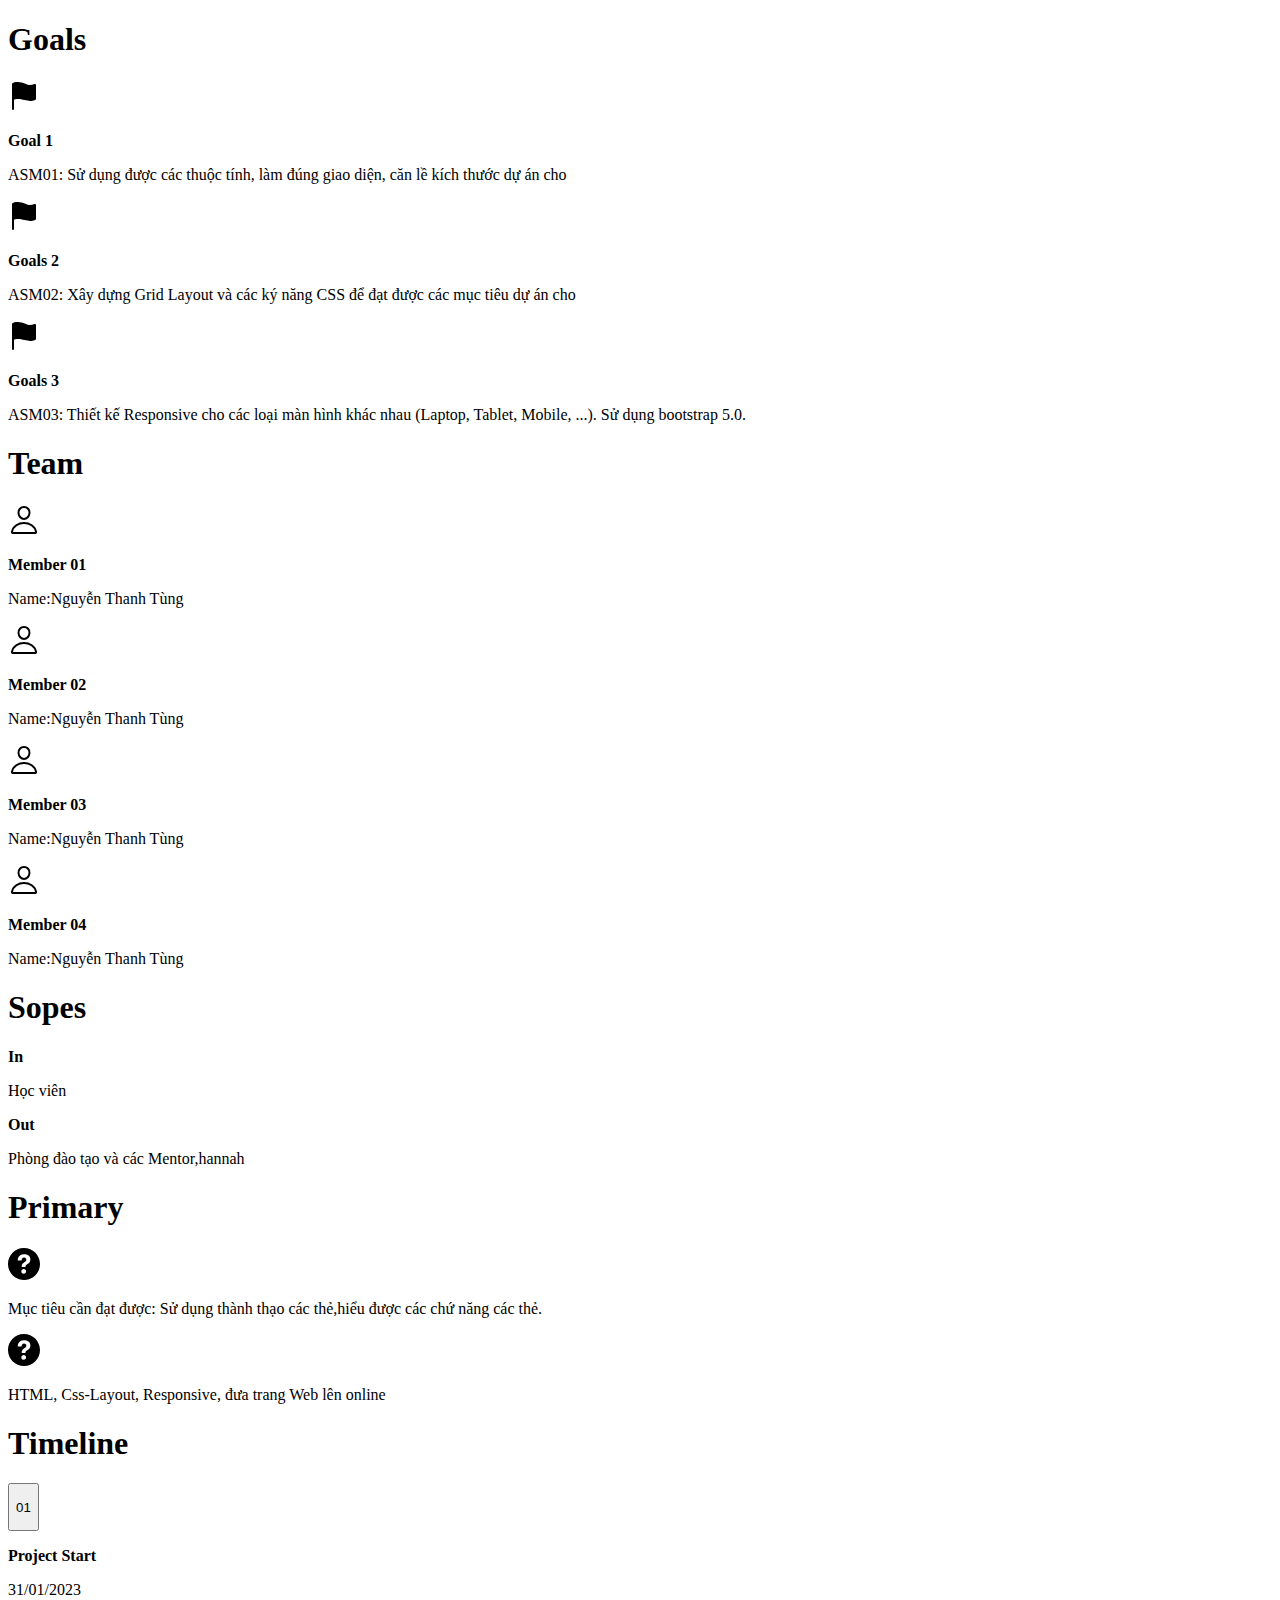
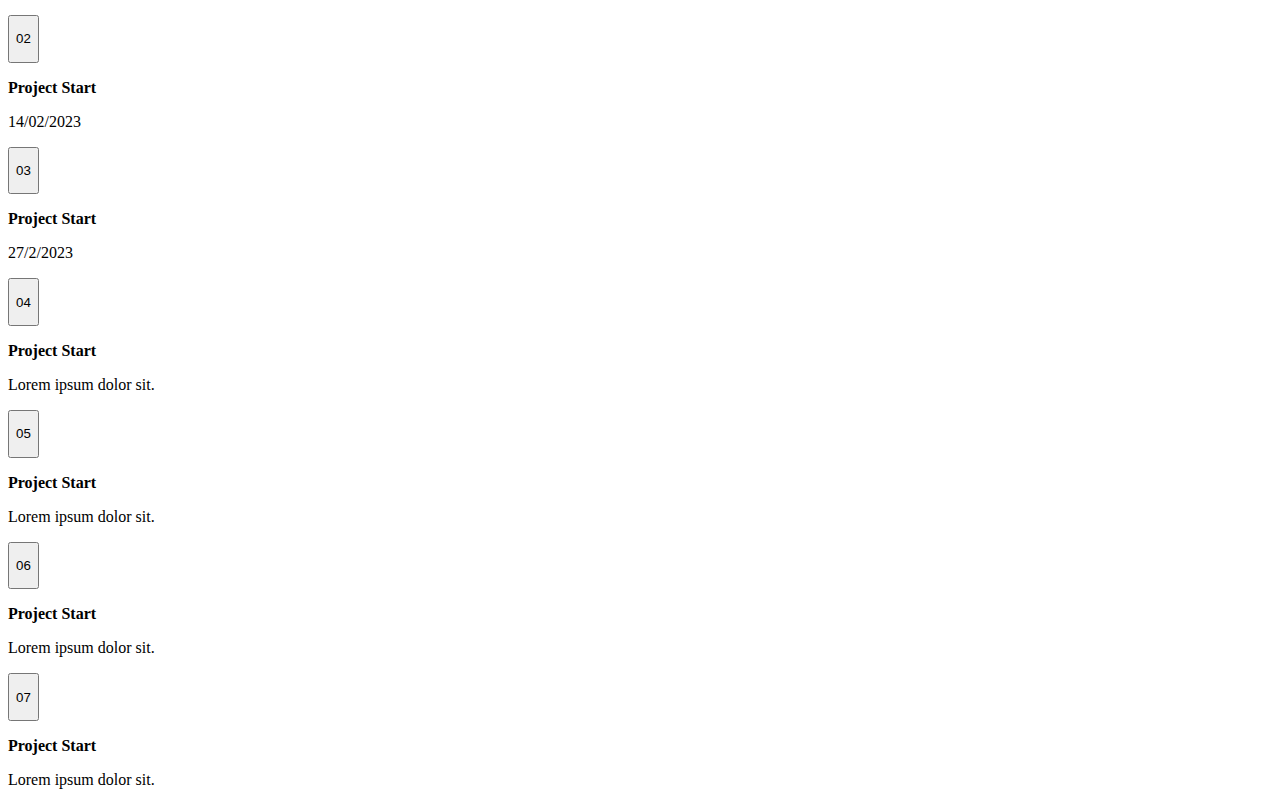
==== digital-cv.html @ 03c0d518 "Add files via upload" ====
<!DOCTYPE html>
<html lang="en">
  <head>
    <meta charset="UTF-8" />
    <meta http-equiv="X-UA-Compatible" content="IE=edge" />
    <meta name="viewport" content="width=device-width, initial-scale=1.0" />
    <link
      href="https://cdn.jsdelivr.net/npm/bootstrap@5.1.3/dist/css/bootstrap.min.css"
      rel="stylesheet"
      integrity="sha384-1BmE4kWBq78iYhFldvKuhfTAU6auU8tT94WrHftjDbrCEXSU1oBoqyl2QvZ6jIW3"
      crossorigin="anonymous"
    />
    <link rel="stylesheet" href="css/laptop.css" />
    <link rel="stylesheet" href="css/tablet.css" />
    <link rel="stylesheet" href="css/mobile.css" />
    <title>Digital-CV</title>
  </head>
  <body>
    <section class="pt-5 pb-5">
      <div class="container grid funix btn-primary pt-5 pb-5">
        <div class="grid low-1">
          <!-- CỘT 1 -->
          <div class="btn-light ps-5 pe-5 pt-3">
            <h1 class="text-primary border-bottom pb-3">Goals</h1>

            <div class="ps-5 border-bottom pt-3 goals">
              <div class="text-center">
                <svg
                  xmlns="http://www.w3.org/2000/svg"
                  class="ionicon"
                  viewBox="0 0 512 512"
                  style="width: 2rem; height: 2rem"
                >
                  <title>Flag</title>
                  <path
                    d="M80 480a16 16 0 01-16-16V68.13a24 24 0 0111.9-20.72C88 40.38 112.38 32 160 32c37.21 0 78.83 14.71 115.55 27.68C305.12 70.13 333.05 80 352 80a183.84 183.84 0 0071-14.5 18 18 0 0125 16.58v219.36a20 20 0 01-12 18.31c-8.71 3.81-40.51 16.25-84 16.25-24.14 0-54.38-7.14-86.39-14.71C229.63 312.79 192.43 304 160 304c-36.87 0-55.74 5.58-64 9.11V464a16 16 0 01-16 16z"
                  />
                </svg>
              </div>
              <div>
                <p><strong>Goal 1</strong></p>
                <p>
                  ASM01: Sử dụng được các thuộc tính, làm đúng giao diện, căn lề
                  kích thước dự án cho
                </p>
              </div>
            </div>

            <div class="ps-5 border-bottom pt-3 goals">
              <div class="text-center">
                <svg
                  xmlns="http://www.w3.org/2000/svg"
                  class="ionicon"
                  viewBox="0 0 512 512"
                  style="width: 2rem; height: 2rem"
                >
                  <title>Flag</title>
                  <path
                    d="M80 480a16 16 0 01-16-16V68.13a24 24 0 0111.9-20.72C88 40.38 112.38 32 160 32c37.21 0 78.83 14.71 115.55 27.68C305.12 70.13 333.05 80 352 80a183.84 183.84 0 0071-14.5 18 18 0 0125 16.58v219.36a20 20 0 01-12 18.31c-8.71 3.81-40.51 16.25-84 16.25-24.14 0-54.38-7.14-86.39-14.71C229.63 312.79 192.43 304 160 304c-36.87 0-55.74 5.58-64 9.11V464a16 16 0 01-16 16z"
                  />
                </svg>
              </div>
              <div>
                <p><strong>Goals 2</strong></p>
                <p>
                  ASM02: Xây dựng Grid Layout và các ký năng CSS để đạt được các
                  mục tiêu dự án cho
                </p>
              </div>
            </div>

            <div class="ps-5 border-bottom pt-3 goals">
              <div class="text-center">
                <svg
                  xmlns="http://www.w3.org/2000/svg"
                  class="ionicon"
                  viewBox="0 0 512 512"
                  style="width: 2rem; height: 2rem"
                >
                  <title>Flag</title>
                  <path
                    d="M80 480a16 16 0 01-16-16V68.13a24 24 0 0111.9-20.72C88 40.38 112.38 32 160 32c37.21 0 78.83 14.71 115.55 27.68C305.12 70.13 333.05 80 352 80a183.84 183.84 0 0071-14.5 18 18 0 0125 16.58v219.36a20 20 0 01-12 18.31c-8.71 3.81-40.51 16.25-84 16.25-24.14 0-54.38-7.14-86.39-14.71C229.63 312.79 192.43 304 160 304c-36.87 0-55.74 5.58-64 9.11V464a16 16 0 01-16 16z"
                  />
                </svg>
              </div>
              <div>
                <p><strong>Goals 3</strong></p>
                <p>
                  ASM03: Thiết kế Responsive cho các loại màn hình khác nhau
                  (Laptop, Tablet, Mobile, ...). Sử dụng bootstrap 5.0.
                </p>
              </div>
            </div>
          </div>

          <!-- CỘT 2 -->
          <div class="btn-light ps-5 pe-5 pt-3">
            <h1 class="text-primary border-bottom pb-3">Team</h1>
            <div class="ps-3 pt-3 goals1">
              <div class="text-center">
                <svg
                  xmlns="http://www.w3.org/2000/svg"
                  class="ionicon"
                  viewBox="0 0 512 512"
                  style="width: 2rem; height: 2rem"
                >
                  <title>Person</title>
                  <path
                    d="M344 144c-3.92 52.87-44 96-88 96s-84.15-43.12-88-96c-4-55 35-96 88-96s92 42 88 96z"
                    fill="none"
                    stroke="currentColor"
                    stroke-linecap="round"
                    stroke-linejoin="round"
                    stroke-width="32"
                  />
                  <path
                    d="M256 304c-87 0-175.3 48-191.64 138.6C62.39 453.52 68.57 464 80 464h352c11.44 0 17.62-10.48 15.65-21.4C431.3 352 343 304 256 304z"
                    fill="none"
                    stroke="currentColor"
                    stroke-miterlimit="10"
                    stroke-width="32"
                  />
                </svg>
              </div>
              <div class="ps-4">
                <p><strong>Member 01</strong></p>
                <p>Name:Nguyễn Thanh Tùng</p>
              </div>
            </div>

            <div class="ps-3 goals1">
              <div class="text-center">
                <svg
                  xmlns="http://www.w3.org/2000/svg"
                  class="ionicon"
                  viewBox="0 0 512 512"
                  style="width: 2rem; height: 2rem"
                >
                  <title>Person</title>
                  <path
                    d="M344 144c-3.92 52.87-44 96-88 96s-84.15-43.12-88-96c-4-55 35-96 88-96s92 42 88 96z"
                    fill="none"
                    stroke="currentColor"
                    stroke-linecap="round"
                    stroke-linejoin="round"
                    stroke-width="32"
                  />
                  <path
                    d="M256 304c-87 0-175.3 48-191.64 138.6C62.39 453.52 68.57 464 80 464h352c11.44 0 17.62-10.48 15.65-21.4C431.3 352 343 304 256 304z"
                    fill="none"
                    stroke="currentColor"
                    stroke-miterlimit="10"
                    stroke-width="32"
                  />
                </svg>
              </div>
              <div class="ps-4">
                <p><strong>Member 02</strong></p>
                <p>Name:Nguyễn Thanh Tùng</p>
              </div>
            </div>

            <div class="ps-3 goals1">
              <div class="text-center">
                <svg
                  xmlns="http://www.w3.org/2000/svg"
                  class="ionicon"
                  viewBox="0 0 512 512"
                  style="width: 2rem; height: 2rem"
                >
                  <title>Person</title>
                  <path
                    d="M344 144c-3.92 52.87-44 96-88 96s-84.15-43.12-88-96c-4-55 35-96 88-96s92 42 88 96z"
                    fill="none"
                    stroke="currentColor"
                    stroke-linecap="round"
                    stroke-linejoin="round"
                    stroke-width="32"
                  />
                  <path
                    d="M256 304c-87 0-175.3 48-191.64 138.6C62.39 453.52 68.57 464 80 464h352c11.44 0 17.62-10.48 15.65-21.4C431.3 352 343 304 256 304z"
                    fill="none"
                    stroke="currentColor"
                    stroke-miterlimit="10"
                    stroke-width="32"
                  />
                </svg>
              </div>
              <div class="ps-4">
                <p><strong>Member 03</strong></p>
                <p>Name:Nguyễn Thanh Tùng</p>
              </div>
            </div>

            <div class="ps-3 goals1">
              <div class="text-center">
                <svg
                  xmlns="http://www.w3.org/2000/svg"
                  class="ionicon"
                  viewBox="0 0 512 512"
                  style="width: 2rem; height: 2rem"
                >
                  <title>Person</title>
                  <path
                    d="M344 144c-3.92 52.87-44 96-88 96s-84.15-43.12-88-96c-4-55 35-96 88-96s92 42 88 96z"
                    fill="none"
                    stroke="currentColor"
                    stroke-linecap="round"
                    stroke-linejoin="round"
                    stroke-width="32"
                  />
                  <path
                    d="M256 304c-87 0-175.3 48-191.64 138.6C62.39 453.52 68.57 464 80 464h352c11.44 0 17.62-10.48 15.65-21.4C431.3 352 343 304 256 304z"
                    fill="none"
                    stroke="currentColor"
                    stroke-miterlimit="10"
                    stroke-width="32"
                  />
                </svg>
              </div>
              <div class="ps-4">
                <p><strong>Member 04</strong></p>
                <p>Name:Nguyễn Thanh Tùng</p>
              </div>
            </div>
          </div>

          <!-- CỘT 4 -->
          <div class="btn-light ps-5 pe-5 pt-3">
            <h1 class="text-primary border-bottom pb-3">Sopes</h1>
            <div class="grid cols-1 pt-3">
              <div class="col-md">
                <p class="text-uppercase"><strong>In</strong></p>
                <p class="pts">Học viên</p>
              </div>
              <div class="col-md">
                <p class="text-uppercase"><strong>Out</strong></p>
                <p class="pts">Phòng đào tạo và các Mentor,hannah</p>
              </div>
            </div>
          </div>

          <!-- CỘT 5 -->
          <div class="btn-light ps-5 pe-5 pt-3">
            <h1 class="text-primary border-bottom pb-3">Primary</h1>
            <div class="pt-3 goals">
              <div class="text-center">
                <?xml version="1.0" ?><!DOCTYPE svg PUBLIC '-//W3C//DTD SVG 1.1//EN' 'http://www.w3.org/Graphics/SVG/1.1/DTD/svg11.dtd'>
                <svg
                  height="2rem"
                  id="Capa_1"
                  style="enable-background: new 0 0 91.999 92"
                  version="1.1"
                  viewBox="0 0 91.999 92"
                  width="2rem"
                  xml:space="preserve"
                  xmlns="http://www.w3.org/2000/svg"
                  xmlns:xlink="http://www.w3.org/1999/xlink"
                >
                  <path
                    d="M45.385,0.004C19.982,0.344-0.334,21.215,0.004,46.619c0.34,25.393,21.209,45.715,46.611,45.377  c25.398-0.342,45.718-21.213,45.38-46.615C91.655,19.986,70.785-0.335,45.385,0.004z M45.249,74l-0.254-0.004  c-3.912-0.116-6.67-2.998-6.559-6.852c0.109-3.788,2.934-6.538,6.717-6.538l0.227,0.004c4.021,0.119,6.748,2.972,6.635,6.937  C51.903,71.346,49.122,74,45.249,74z M61.704,41.341c-0.92,1.307-2.943,2.93-5.492,4.916l-2.807,1.938  c-1.541,1.198-2.471,2.325-2.82,3.434c-0.275,0.873-0.41,1.104-0.434,2.88l-0.004,0.451H39.429l0.031-0.907  c0.131-3.728,0.223-5.921,1.768-7.733c2.424-2.846,7.771-6.289,7.998-6.435c0.766-0.577,1.412-1.234,1.893-1.936  c1.125-1.551,1.623-2.772,1.623-3.972c0-1.665-0.494-3.205-1.471-4.576c-0.939-1.323-2.723-1.993-5.303-1.993  c-2.559,0-4.311,0.812-5.359,2.478c-1.078,1.713-1.623,3.512-1.623,5.35v0.457H27.935l0.02-0.477  c0.285-6.769,2.701-11.643,7.178-14.487C37.946,18.918,41.446,18,45.53,18c5.346,0,9.859,1.299,13.412,3.861  c3.6,2.596,5.426,6.484,5.426,11.556C64.368,36.254,63.472,38.919,61.704,41.341z"
                  />
                  <g />
                  <g />
                  <g />
                  <g />
                  <g />
                  <g />
                  <g />
                  <g />
                  <g />
                  <g />
                  <g />
                  <g />
                  <g />
                  <g />
                  <g />
                </svg>
              </div>

              <p class="pz-3">
                Mục tiêu cần đạt được: Sử dụng thành thạo các thẻ,hiểu được các
                chứ năng các thẻ.
              </p>
            </div>

            <div class="pt-3 goals">
              <div class="text-center">
                <?xml version="1.0" ?><!DOCTYPE svg PUBLIC '-//W3C//DTD SVG 1.1//EN' 'http://www.w3.org/Graphics/SVG/1.1/DTD/svg11.dtd'>
                <svg
                  height="2rem"
                  id="Capa_1"
                  style="enable-background: new 0 0 91.999 92"
                  version="1.1"
                  viewBox="0 0 91.999 92"
                  width="2rem"
                  xml:space="preserve"
                  xmlns="http://www.w3.org/2000/svg"
                  xmlns:xlink="http://www.w3.org/1999/xlink"
                >
                  <path
                    d="M45.385,0.004C19.982,0.344-0.334,21.215,0.004,46.619c0.34,25.393,21.209,45.715,46.611,45.377  c25.398-0.342,45.718-21.213,45.38-46.615C91.655,19.986,70.785-0.335,45.385,0.004z M45.249,74l-0.254-0.004  c-3.912-0.116-6.67-2.998-6.559-6.852c0.109-3.788,2.934-6.538,6.717-6.538l0.227,0.004c4.021,0.119,6.748,2.972,6.635,6.937  C51.903,71.346,49.122,74,45.249,74z M61.704,41.341c-0.92,1.307-2.943,2.93-5.492,4.916l-2.807,1.938  c-1.541,1.198-2.471,2.325-2.82,3.434c-0.275,0.873-0.41,1.104-0.434,2.88l-0.004,0.451H39.429l0.031-0.907  c0.131-3.728,0.223-5.921,1.768-7.733c2.424-2.846,7.771-6.289,7.998-6.435c0.766-0.577,1.412-1.234,1.893-1.936  c1.125-1.551,1.623-2.772,1.623-3.972c0-1.665-0.494-3.205-1.471-4.576c-0.939-1.323-2.723-1.993-5.303-1.993  c-2.559,0-4.311,0.812-5.359,2.478c-1.078,1.713-1.623,3.512-1.623,5.35v0.457H27.935l0.02-0.477  c0.285-6.769,2.701-11.643,7.178-14.487C37.946,18.918,41.446,18,45.53,18c5.346,0,9.859,1.299,13.412,3.861  c3.6,2.596,5.426,6.484,5.426,11.556C64.368,36.254,63.472,38.919,61.704,41.341z"
                  />
                  <g />
                  <g />
                  <g />
                  <g />
                  <g />
                  <g />
                  <g />
                  <g />
                  <g />
                  <g />
                  <g />
                  <g />
                  <g />
                  <g />
                  <g />
                </svg>
              </div>
              <p class="pz-3">
                HTML, Css-Layout, Responsive, đưa trang Web lên online
              </p>
            </div>
          </div>
        </div>

        <!-- CỘT 3 -->
        <div class="col-md btn-light ps-3 pe-5 pt-3">
          <h1 class="text-primary border-bottom pb-3">Timeline</h1>
          <div class="dau ps-3">
            <button><p>01</p></button>

            <div class="cols">
              <p><strong>Project Start</strong></p>
              <p>31/01/2023</p>
            </div>
          </div>

          <div class="dau ps-3">
            <button><p>02</p></button>
            <div class="cols">
              <p><strong>Project Start</strong></p>
              <p>14/02/2023</p>
            </div>
          </div>

          <div class="dau ps-3">
            <button><p>03</p></button>
            <div class="cols">
              <p><strong>Project Start</strong></p>
              <p>27/2/2023</p>
            </div>
          </div>

          <div class="dau ps-3">
            <button><p>04</p></button>
            <div class="cols">
              <p><strong>Project Start</strong></p>
              <p>Lorem ipsum dolor sit.</p>
            </div>
          </div>

          <div class="dau ps-3">
            <button><p>05</p></button>
            <div class="cols">
              <p><strong>Project Start</strong></p>
              <p>Lorem ipsum dolor sit.</p>
            </div>
          </div>

          <div class="dau ps-3">
            <button><p>06</p></button>
            <div class="cols">
              <p><strong>Project Start</strong></p>
              <p>Lorem ipsum dolor sit.</p>
            </div>
          </div>

          <div class="dau ps-3">
            <button><p>07</p></button>
            <div class="cols">
              <p><strong>Project Start</strong></p>
              <p>Lorem ipsum dolor sit.</p>
            </div>
          </div>
        </div>
      </div>
    </section>
  </body>
</html>
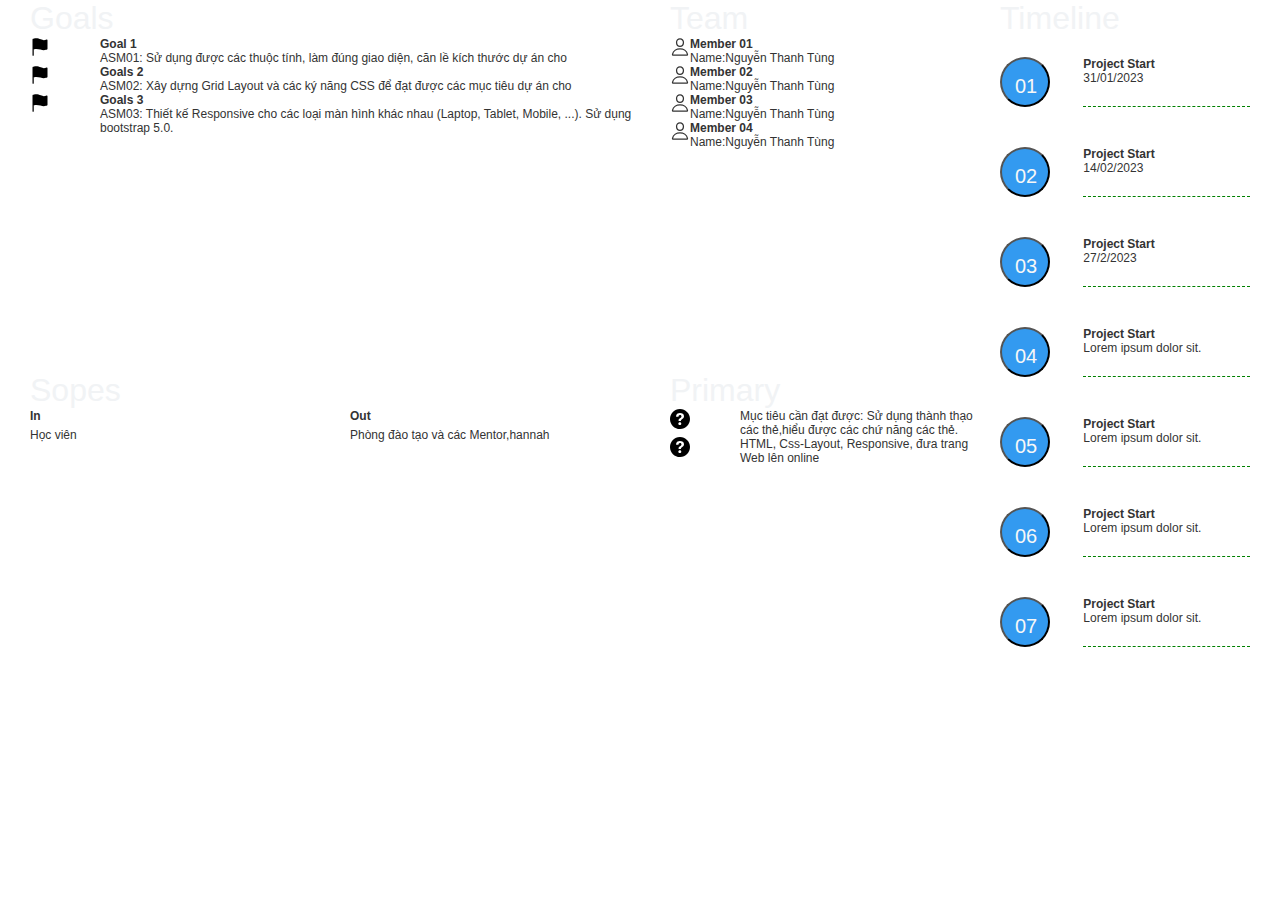
==== commit 5ec20fa6: "Update digital-cv.html" ====
--- a/digital-cv.html
+++ b/digital-cv.html
@@ -10,9 +10,9 @@
       integrity="sha384-1BmE4kWBq78iYhFldvKuhfTAU6auU8tT94WrHftjDbrCEXSU1oBoqyl2QvZ6jIW3"
       crossorigin="anonymous"
     />
-    <link rel="stylesheet" href="css/laptop.css" />
-    <link rel="stylesheet" href="css/tablet.css" />
-    <link rel="stylesheet" href="css/mobile.css" />
+    <link rel="stylesheet" href="../laptop.css" />
+    <link rel="stylesheet" href="../tablet.css" />
+    <link rel="stylesheet" href="../mobile.css" />
     <title>Digital-CV</title>
   </head>
   <body>
--- a/laptop.css
+++ b/laptop.css
@@ -0,0 +1,391 @@
+* {
+  margin: 0;
+  padding: 0;
+  box-sizing: border-box;
+}
+
+html {
+  font-size: 62.5%;
+}
+
+body {
+  font-family: "Inter", sans-serif;
+  color: #333;
+}
+
+/* phần 1 */
+header {
+  height: 70vh;
+  background-image: linear-gradient(rgba(0, 0, 0, 0.4), rgba(0, 0, 0, 0.4)),
+    url(../banner.jpg);
+  padding-top: 10rem;
+  object-fit: cover;
+  background-size: cover;
+  position: relative;
+}
+
+p {
+  font-size: 1.2rem;
+}
+
+.dist {
+  text-align: center;
+  position: absolute;
+  left: 50%;
+  transform: translate(-50%, -50%);
+}
+h1 {
+  font-size: 3.2rem;
+  color: #f1f3f5;
+  font-weight: 100;
+}
+
+/* Phần 2 */
+.cert-1 {
+  display: flex;
+}
+.cert-2 {
+  display: flex;
+}
+
+.low {
+  padding-left: 5rem;
+  padding-right: 5rem;
+}
+.sale-1 {
+  border-left: 1px solid #adb5bd;
+  border-right: 1px solid #adb5bd;
+}
+
+.class {
+  display: inline-block;
+  text-decoration: none;
+  color: #333;
+}
+
+/* Phần 3 */
+.grid-4-1 {
+  display: grid;
+  grid-template-columns: 1fr 1fr;
+}
+.svg {
+  margin-top: 4rem;
+  display: flex;
+  gap: 2rem;
+}
+.trill {
+  font-weight: 100;
+  background-color: #f1f3f5;
+  padding-top: 6rem;
+  padding-left: 15rem;
+  padding-right: 15rem;
+}
+
+.rel-4-1 p {
+  margin-bottom: 5px;
+}
+
+.author-rel {
+  padding-top: 6rem;
+  background-color: #e9ecef;
+  padding-bottom: 6rem;
+  padding-left: 4rem;
+}
+.bootstrap {
+  margin-bottom: 3rem;
+}
+
+/* Phần 4 */
+
+.grid {
+  display: grid;
+  grid-template-columns: 1fr 1fr 1fr;
+  column-gap: 2rem;
+  row-gap: 2rem;
+}
+.div1 {
+  border: 1px solid #adb5bd;
+}
+
+.div1-1 {
+  display: flex;
+  align-items: center;
+  justify-content: space-between;
+  padding-right: 2rem;
+  padding-top: 4rem;
+  margin-bottom: 4rem;
+}
+
+h5 {
+  font-size: 1.6rem;
+  font-weight: 100;
+  margin-top: 2rem;
+  color: #333;
+  margin-bottom: 0.5rem;
+}
+
+li::marker {
+  color: #339af0;
+  font-size: 2rem;
+}
+.div1-1-1 {
+  margin-top: 0.5rem;
+  margin-bottom: 0.5rem;
+  font-size: 1.5rem;
+  color: #adb5bd;
+}
+span {
+  background-color: #339af0;
+  border-radius: 2px;
+  padding-left: 0.5rem;
+  padding-right: 0.5rem;
+  color: #fff;
+}
+em {
+  margin-bottom: 1rem;
+}
+.div2-2 {
+  border: 1px solid #adb5bd;
+}
+
+.div3 {
+  border: 1px solid #adb5bd;
+}
+
+.div4 {
+  border: 1px solid #adb5bd;
+}
+.div1-4 {
+  display: flex;
+  align-items: center;
+  justify-content: space-between;
+  padding-right: 2rem;
+  padding-top: 4rem;
+  padding-left: 2rem;
+  margin-bottom: 4rem;
+}
+.div5 {
+  border: 1px solid #adb5bd;
+}
+.div1-5 {
+  display: flex;
+  align-items: center;
+  justify-content: space-between;
+  padding-right: 2rem;
+  padding-top: 4rem;
+  padding-left: 2rem;
+  margin-bottom: 4rem;
+}
+.div6 {
+  border: 1px solid #adb5bd;
+}
+.div1-6 {
+  display: flex;
+  align-items: center;
+  justify-content: space-between;
+  padding-right: 2rem;
+  padding-top: 4rem;
+  padding-left: 2rem;
+  margin-bottom: 4rem;
+}
+
+.button-1 {
+  background-color: #339af0;
+  border: none;
+  width: 3rem;
+  height: 2px;
+}
+.button {
+  border: none;
+  width: 3rem;
+  height: 2px;
+}
+.p {
+  margin-top: 1rem;
+  margin-bottom: 0.5rem;
+}
+.button-0 {
+  padding-left: 2rem;
+}
+.project {
+  margin-top: 0.5rem;
+}
+
+/* Phần 5 */
+.height {
+  display: grid;
+  grid-template-columns: 1fr 1fr;
+  /* grid-template-rows: 1fr; */
+  row-gap: 3rem;
+  padding-left: 20rem;
+  padding-right: 20rem;
+}
+.alt {
+  display: grid;
+  grid-template-columns: 15rem 1fr;
+}
+.width {
+  background-color: #e9ecef;
+  padding-bottom: 10rem;
+}
+.banner {
+  padding-left: 20rem;
+  padding-top: 4rem;
+  margin-bottom: 4rem;
+}
+.alt-1 {
+  border-left: 1px solid #fab005;
+  padding-left: 1rem;
+}
+.alt-2 {
+  grid-column: 1 / -1;
+  border-top: 1px solid #fab005;
+  padding-top: 3rem;
+}
+
+.alt-4 {
+  width: 100%;
+}
+
+.alt-5 {
+  width: 100%;
+}
+
+.with-3 {
+  display: grid;
+  grid-template-rows: 1fr 1fr 110px 1fr 1fr;
+  border: 1px solid #e9ecef;
+}
+
+/* phần 6 */
+.rol {
+  display: grid;
+  grid-template-columns: 1fr 1fr 1fr;
+  gap: 3rem;
+}
+.h6 {
+  border-bottom: 1px solid #e9ecef;
+  padding: 1rem 0 1rem 2rem;
+  text-transform: uppercase;
+}
+.Developer-1 {
+  display: grid;
+  grid-template-columns: 1fr 3fr;
+  align-items: center;
+  justify-content: center;
+  padding: 1rem 0 1rem 1rem;
+  gap: 5rem;
+  border-bottom: 1px solid #e9ecef;
+}
+.Developer-0 {
+  display: flex;
+  padding-right: 1rem;
+  gap: 1rem;
+  padding: 5px 5px;
+}
+
+.Developer-2 {
+  display: block;
+  background-color: #339af0;
+  text-align: center;
+  padding: 5px 5px;
+  color: #f7f7f7;
+  border-radius: 2rem;
+}
+
+.Developer {
+  display: grid;
+  grid-template-columns: 1fr 3fr;
+  border-bottom: 1px solid #e9ecef;
+  padding: 5px 5px;
+}
+
+.Developer-3 {
+  display: grid;
+  grid-template-columns: 1fr 2fr;
+  padding: 5px 5px;
+}
+
+.Developer-4 {
+  display: grid;
+  grid-template-columns: 1fr 1fr;
+}
+
+/* Fooder */
+.hidden {
+  padding-top: 2rem;
+  padding-bottom: 2rem;
+  background-color: #e9ecef;
+  display: flex;
+  gap: 2rem;
+  justify-content: center;
+}
+
+.Container {
+  margin-left: 1.5rem;
+}
+
+.ion-icon {
+  width: 2rem;
+  height: 2rem;
+  fill: #339af0;
+  border-radius: 50%;
+}
+
+/* digital-cv */
+
+.goals {
+  display: flex;
+  gap: 5rem;
+}
+
+.goals1 {
+  display: flex;
+}
+
+.goals1-2 {
+  display: flex;
+}
+
+.low-1 {
+  display: grid;
+  grid-template-columns: 2fr 1fr;
+}
+.funix {
+  grid-template-columns: 3fr 25rem;
+  padding-left: 3rem;
+  padding-right: 3rem;
+}
+
+.cols {
+  border-bottom: 1px dashed green;
+}
+.dau {
+  display: grid;
+  grid-template-columns: 1fr 2fr;
+  padding-top: 2rem;
+  padding-bottom: 2rem;
+}
+
+button {
+  background-color: #339af0;
+  border-radius: 50%;
+  width: 5rem;
+  height: 5rem;
+}
+
+button p {
+  color: #f7f7f7;
+  font-size: 2rem;
+  padding-top: 8px;
+  padding-left: 2px;
+}
+
+.cols-1 {
+  display: grid;
+  grid-template-columns: 1fr 1fr;
+}
+
+.pts {
+  padding-top: 5px;
+}
--- a/tablet.css
+++ b/tablet.css
@@ -0,0 +1,117 @@
+/* Below 990px (table) */
+/**************************/
+@media (max-width: 62em) {
+  html {
+    font-size: 50%;
+  }
+
+  .low {
+    grid-template-columns: repeat(4, 1fr);
+    align-items: center;
+    justify-content: center;
+  }
+
+  .sale {
+    display: none;
+    padding-left: 2rem;
+    padding-right: 2rem;
+  }
+
+  .cert {
+    border-right: 1px solid #e2e4e6;
+    padding-left: 0;
+  }
+
+  .cert-0 {
+    border-left: 1px solid #e2e4e6;
+    padding-left: 0;
+    padding-right: 0;
+  }
+
+  .rigth {
+    padding-right: 10rem;
+  }
+
+  .grid {
+    display: grid;
+    grid-template-columns: 1fr 1fr;
+    grid-template-rows: 1fr 1fr;
+  }
+
+  /* Phần 5 */
+  .alt {
+    display: flex;
+    flex-direction: column;
+  }
+
+  .alt-4 {
+    width: 50%;
+  }
+
+  /* Phần 6 */
+  .with-3 {
+    display: grid;
+    grid-template-rows: 50px 1fr 110px 1fr 1fr;
+  }
+
+  .Developer-0 {
+  }
+
+  .Developer-1 {
+    align-items: start;
+  }
+
+  .Developer-2 {
+    height: 40%;
+  }
+
+  .Developer-4 {
+    display: flex;
+    flex-direction: column;
+  }
+
+  .Developer-5 {
+    display: grid;
+    grid-template-columns: 1fr 1fr 1fr;
+  }
+
+  /* footer */
+
+  .hidden {
+    align-items: center;
+  }
+
+  .hidden p {
+    font-size: 2rem;
+  }
+
+  .ion-icon {
+    width: 4rem;
+    height: 4rem;
+  }
+
+  /* digital-cv */
+  .funix,
+  .low-1 {
+    grid-template-columns: 1fr;
+  }
+
+  .dau,
+  .cols-1 {
+    grid-template-columns: 1fr;
+  }
+  .cols-1 {
+    gap: 0;
+  }
+
+  .goals,
+  .goals1 {
+    display: flex;
+    flex-direction: column;
+    gap: 0;
+  }
+
+  .pz-3 {
+    padding-top: 10px;
+  }
+}
--- a/mobile.css
+++ b/mobile.css
@@ -0,0 +1,54 @@
+/* Below 767px (mobile) */
+/**************************/
+@media (max-width: 48em) {
+  .grid-4-1 {
+    display: grid;
+    grid-template-columns: 1fr;
+  }
+  .trill {
+    padding-left: 0;
+    padding-right: 0;
+  }
+
+  .trill p {
+    width: 40%;
+    line-height: 2;
+  }
+  .low {
+    display: grid;
+    grid-template-columns: 1fr;
+  }
+  .sale-1 {
+    border: none;
+  }
+
+  .cert,
+  .cert-0 {
+    border: none;
+  }
+  .section {
+    display: grid;
+    grid-template-columns: 1fr;
+  }
+
+  .grid {
+    grid-template-columns: 1fr;
+  }
+  .height {
+    display: grid;
+    grid-template-columns: 1fr;
+  }
+
+  .alt-4 {
+    width: 100%;
+  }
+
+  .alt {
+    border: none;
+  }
+
+  .row {
+    display: grid;
+    grid-template-columns: 1fr;
+  }
+}
